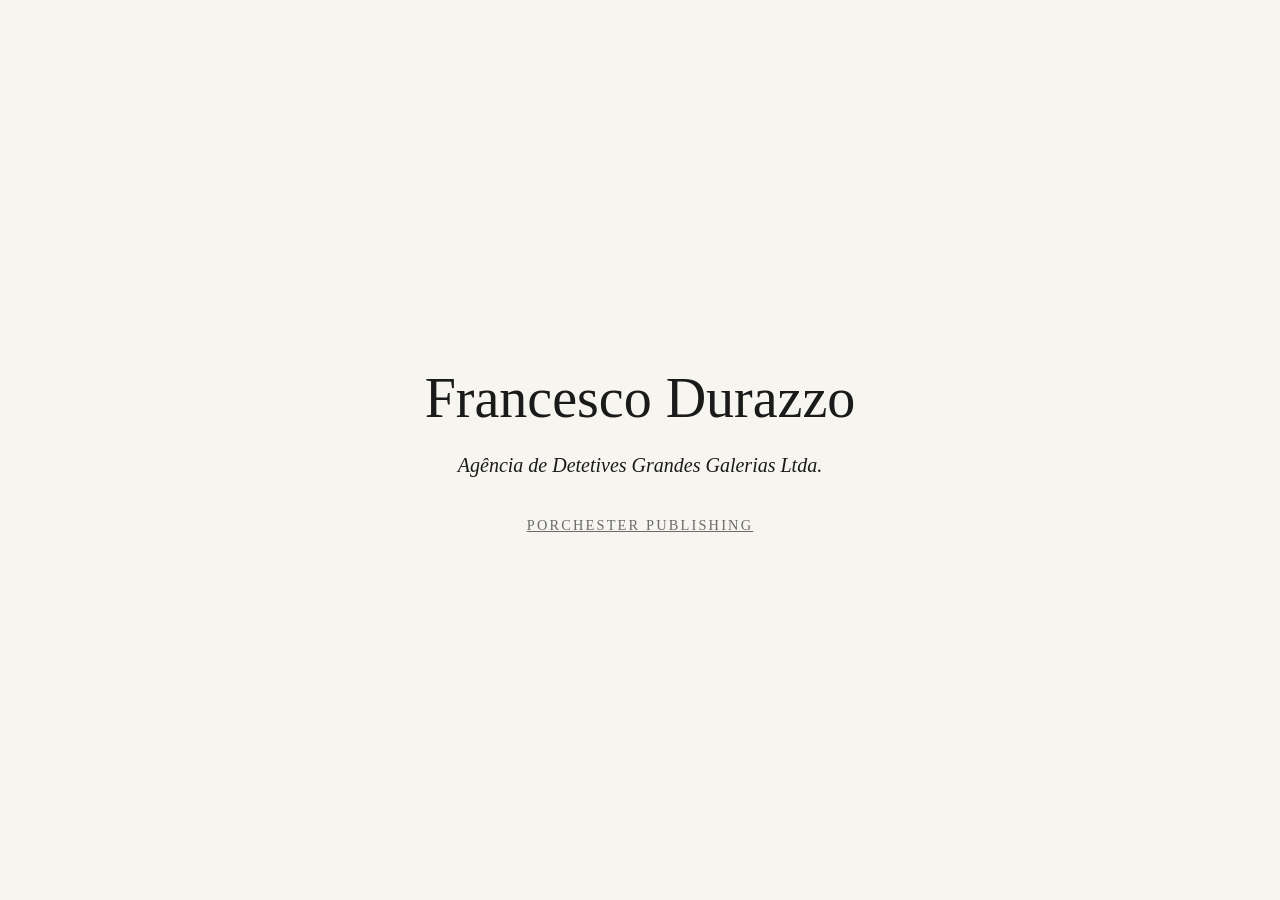
==== site/index.html @ e702c64a "Move public files into site/ so repo notes aren't published" ====
<!doctype html>
<html lang="en">
<head>
<meta charset="utf-8">
<meta name="viewport" content="width=device-width, initial-scale=1">
<title>Francesco Durazzo</title>
<meta name="description" content="Francesco Durazzo, author of Agência de Detetives Grandes Galerias Ltda.">
<style>
  :root { --ink: #1a1a1a; --paper: #f7f5f0; --muted: #6b6b6b; }
  @media (prefers-color-scheme: dark) { :root { --ink: #ecebe6; --paper: #161616; --muted: #9a9a9a; } }
  html, body { margin: 0; height: 100%; background: var(--paper); color: var(--ink); }
  body { display: flex; align-items: center; justify-content: center; font-family: Georgia, "Times New Roman", serif; padding: 0 16px; }
  main { text-align: center; max-width: 36rem; }
  h1 { font-weight: normal; font-size: clamp(2rem, 6vw, 3.5rem); margin: 0; }
  .book { font-style: italic; font-size: 1.25rem; margin: 1.5rem 0 0; }
  .imprint { color: var(--muted); font-size: 0.9rem; letter-spacing: 0.15em; text-transform: uppercase; margin: 2.5rem 0 0; }
  a { color: inherit; }
</style>
</head>
<body>
<main>
  <h1>Francesco Durazzo</h1>
  <p class="book" lang="pt-BR">Agência de Detetives Grandes Galerias Ltda.</p>
  <p class="imprint"><a href="https://porchesterpublishing.com">Porchester Publishing</a></p>
</main>
</body>
</html>
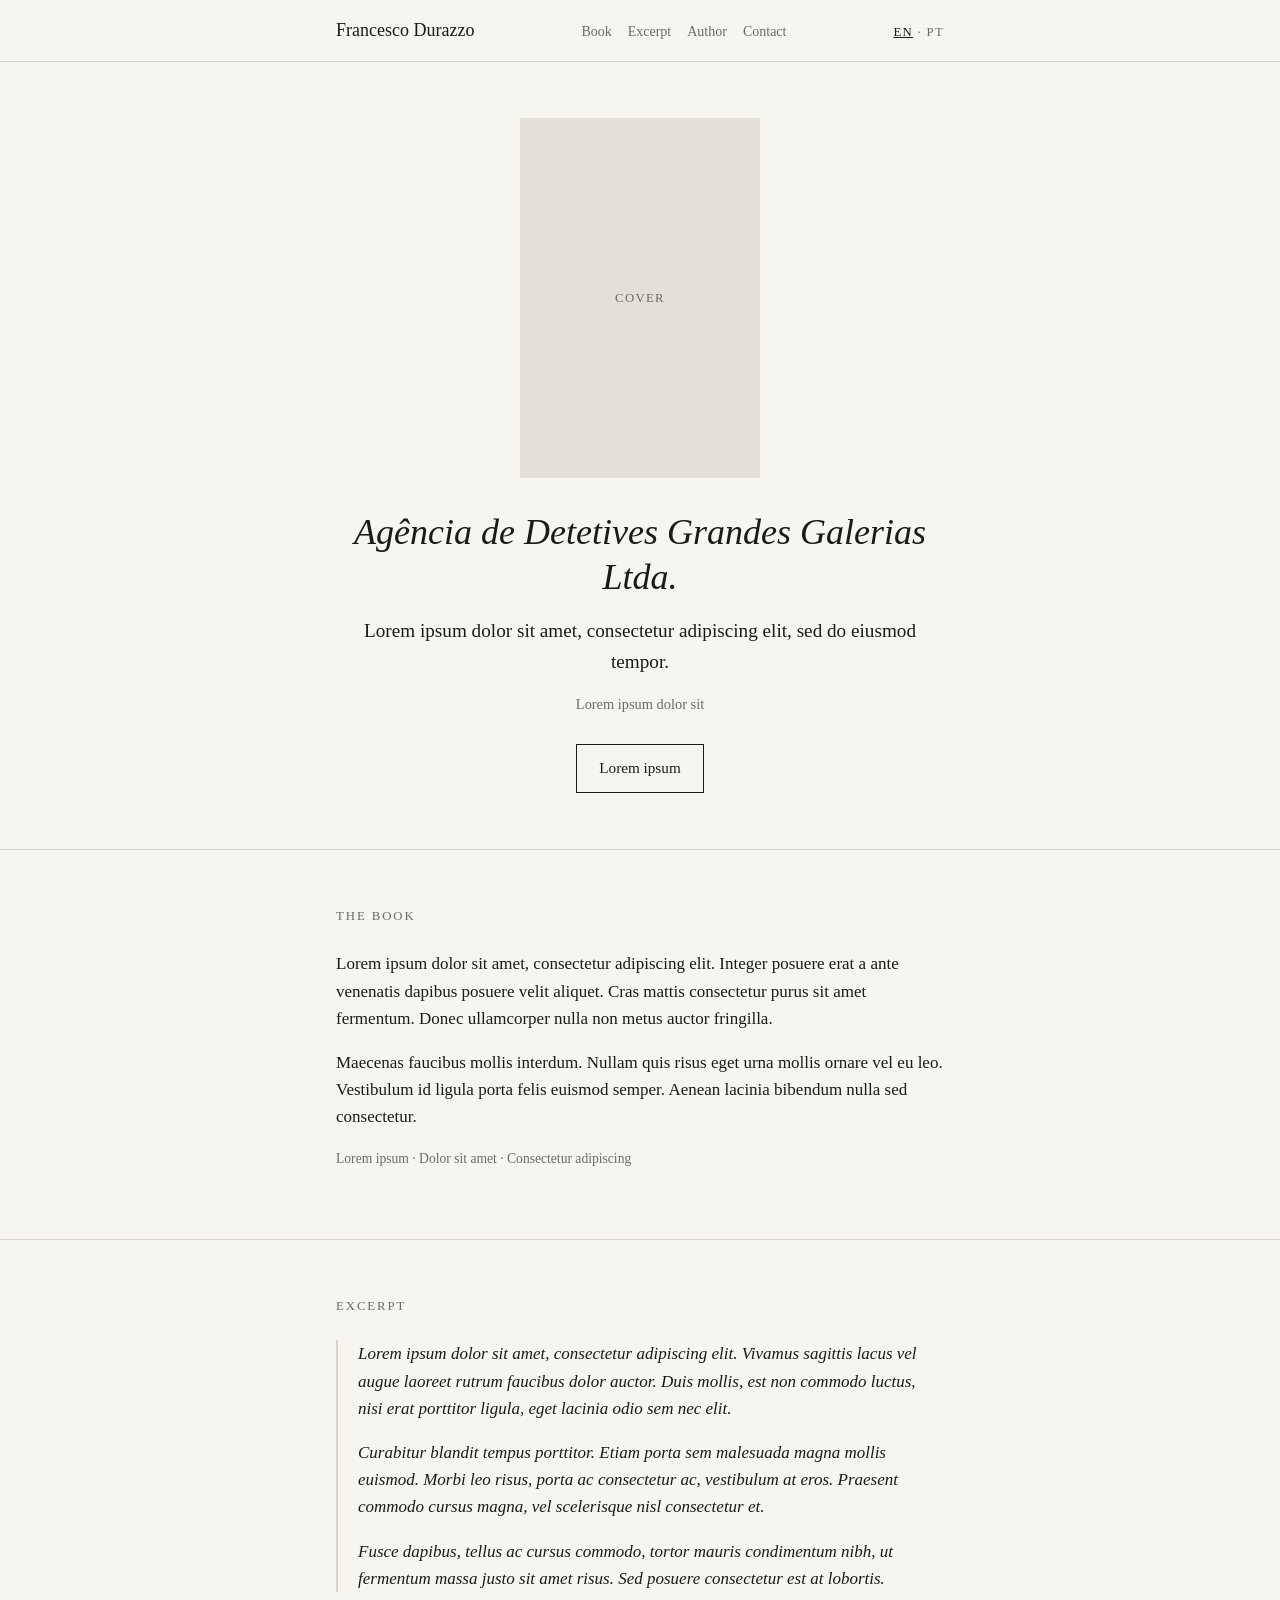
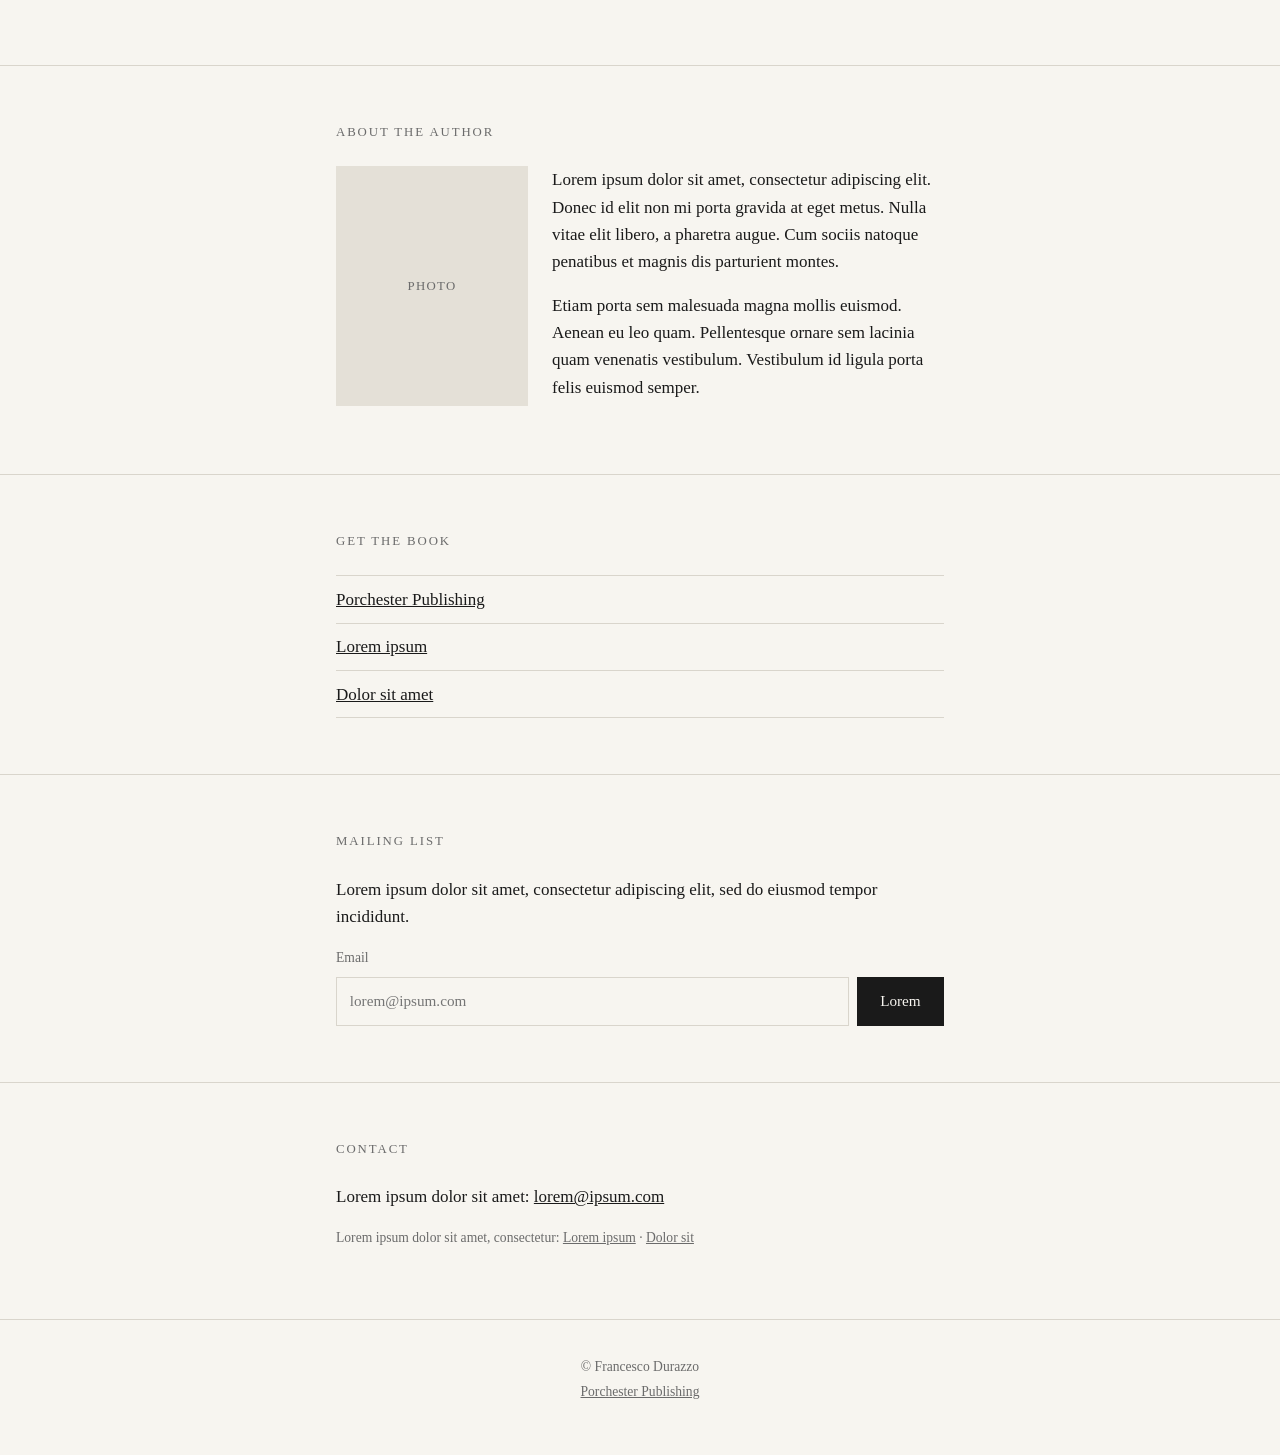
==== commit ef98c6b4: "One-page layout with placeholder text (preview only) Co-Authored-By: Claude Opus 5.5 <noreply@anthro" ====
--- a/site/index.html
+++ b/site/index.html
@@ -3,25 +3,160 @@
 <head>
 <meta charset="utf-8">
 <meta name="viewport" content="width=device-width, initial-scale=1">
+<meta name="robots" content="noindex">
 <title>Francesco Durazzo</title>
 <meta name="description" content="Francesco Durazzo, author of Agência de Detetives Grandes Galerias Ltda.">
 <style>
-  :root { --ink: #1a1a1a; --paper: #f7f5f0; --muted: #6b6b6b; }
-  @media (prefers-color-scheme: dark) { :root { --ink: #ecebe6; --paper: #161616; --muted: #9a9a9a; } }
-  html, body { margin: 0; height: 100%; background: var(--paper); color: var(--ink); }
-  body { display: flex; align-items: center; justify-content: center; font-family: Georgia, "Times New Roman", serif; padding: 0 16px; }
-  main { text-align: center; max-width: 36rem; }
-  h1 { font-weight: normal; font-size: clamp(2rem, 6vw, 3.5rem); margin: 0; }
-  .book { font-style: italic; font-size: 1.25rem; margin: 1.5rem 0 0; }
-  .imprint { color: var(--muted); font-size: 0.9rem; letter-spacing: 0.15em; text-transform: uppercase; margin: 2.5rem 0 0; }
+  :root { --ink: #1a1a1a; --paper: #f7f5f0; --muted: #6b6b6b; --rule: #d9d5cc; --box: #e4e0d7; }
+  @media (prefers-color-scheme: dark) { :root { --ink: #ecebe6; --paper: #161616; --muted: #9a9a9a; --rule: #333; --box: #2a2a2a; } }
+  * { box-sizing: border-box; }
+  html { scroll-behavior: smooth; }
+  body { margin: 0; background: var(--paper); color: var(--ink); font-family: Georgia, "Times New Roman", serif; line-height: 1.6; font-size: 1.0625rem; }
   a { color: inherit; }
+  .wrap { max-width: 40rem; margin: 0 auto; padding: 0 16px; }
+
+  header { border-bottom: 1px solid var(--rule); }
+  header .wrap { display: flex; flex-wrap: wrap; align-items: baseline; justify-content: space-between; gap: .5rem 1rem; padding-top: 1rem; padding-bottom: 1rem; }
+  .name { font-size: 1.125rem; text-decoration: none; }
+  nav { display: flex; flex-wrap: wrap; gap: .25rem 1rem; font-size: .875rem; }
+  nav a { text-decoration: none; color: var(--muted); }
+  nav a:hover { color: var(--ink); }
+  .lang { font-size: .8rem; letter-spacing: .1em; color: var(--muted); }
+  .lang a { text-decoration: none; }
+  .lang [aria-current] { color: var(--ink); text-decoration: underline; }
+
+  section { padding: 3.5rem 0; border-bottom: 1px solid var(--rule); }
+  h1, h2 { font-weight: normal; }
+  h2 { font-size: .8rem; letter-spacing: .15em; text-transform: uppercase; color: var(--muted); margin: 0 0 1.5rem; }
+
+  .hero { text-align: center; }
+  .ph { background: var(--box); color: var(--muted); display: flex; align-items: center; justify-content: center; font-size: .8rem; letter-spacing: .1em; text-transform: uppercase; }
+  .cover { width: min(60%, 15rem); aspect-ratio: 2 / 3; margin: 0 auto 2rem; }
+  .hero h1 { font-style: italic; font-size: clamp(1.6rem, 5vw, 2.25rem); margin: 0; line-height: 1.25; }
+  .hook { font-size: 1.2rem; margin: 1rem 0 0; }
+  .status { color: var(--muted); font-size: .9rem; margin: 1rem 0 0; }
+  .btn { display: inline-block; margin-top: 1.75rem; padding: .7rem 1.4rem; border: 1px solid var(--ink); text-decoration: none; font-size: .95rem; }
+  .btn:hover { background: var(--ink); color: var(--paper); }
+
+  blockquote { margin: 0; padding-left: 1.25rem; border-left: 2px solid var(--rule); font-style: italic; }
+
+  .author { display: grid; gap: 1.5rem; }
+  .photo { width: min(70%, 16rem); aspect-ratio: 4 / 5; }
+  @media (min-width: 36rem) { .author { grid-template-columns: 12rem 1fr; align-items: start; } .photo { width: 100%; } }
+  .author p:first-child { margin-top: 0; }
+
+  .links { list-style: none; padding: 0; margin: 0; }
+  .links li { padding: .6rem 0; border-top: 1px solid var(--rule); }
+  .links li:last-child { border-bottom: 1px solid var(--rule); }
+
+  form { display: flex; flex-wrap: wrap; gap: .5rem; margin-top: 1rem; }
+  input[type=email] { flex: 1 1 14rem; min-width: 0; padding: .7rem .8rem; font: inherit; font-size: .95rem; background: transparent; color: var(--ink); border: 1px solid var(--rule); }
+  button { padding: .7rem 1.4rem; font: inherit; font-size: .95rem; background: var(--ink); color: var(--paper); border: 1px solid var(--ink); cursor: pointer; }
+  .small { color: var(--muted); font-size: .85rem; }
+
+  footer { padding: 2rem 0 3rem; color: var(--muted); font-size: .85rem; text-align: center; }
+  footer p { margin: .25rem 0; }
 </style>
 </head>
 <body>
-<main>
-  <h1>Francesco Durazzo</h1>
-  <p class="book" lang="pt-BR">Agência de Detetives Grandes Galerias Ltda.</p>
-  <p class="imprint"><a href="https://porchesterpublishing.com">Porchester Publishing</a></p>
+
+<header>
+  <div class="wrap">
+    <a class="name" href="#top">Francesco Durazzo</a>
+    <nav aria-label="Sections">
+      <a href="#book">Book</a>
+      <a href="#excerpt">Excerpt</a>
+      <a href="#author">Author</a>
+      <a href="#contact">Contact</a>
+    </nav>
+    <div class="lang" aria-label="Language"><a href="#" aria-current="true">EN</a> · <a href="#" hreflang="pt-BR">PT</a></div>
+  </div>
+</header>
+
+<main id="top">
+
+  <section class="hero">
+    <div class="wrap">
+      <div class="cover ph" role="img" aria-label="Book cover">Cover</div>
+      <h1 lang="pt-BR">Agência de Detetives Grandes Galerias Ltda.</h1>
+      <p class="hook">Lorem ipsum dolor sit amet, consectetur adipiscing elit, sed do eiusmod tempor.</p>
+      <p class="status">Lorem ipsum dolor sit</p>
+      <a class="btn" href="#newsletter">Lorem ipsum</a>
+    </div>
+  </section>
+
+  <section id="book">
+    <div class="wrap">
+      <h2>The book</h2>
+      <p>Lorem ipsum dolor sit amet, consectetur adipiscing elit. Integer posuere erat a ante venenatis dapibus posuere velit aliquet. Cras mattis consectetur purus sit amet fermentum. Donec ullamcorper nulla non metus auctor fringilla.</p>
+      <p>Maecenas faucibus mollis interdum. Nullam quis risus eget urna mollis ornare vel eu leo. Vestibulum id ligula porta felis euismod semper. Aenean lacinia bibendum nulla sed consectetur.</p>
+      <p class="small">Lorem ipsum · Dolor sit amet · Consectetur adipiscing</p>
+    </div>
+  </section>
+
+  <section id="excerpt">
+    <div class="wrap">
+      <h2>Excerpt</h2>
+      <blockquote>
+        <p>Lorem ipsum dolor sit amet, consectetur adipiscing elit. Vivamus sagittis lacus vel augue laoreet rutrum faucibus dolor auctor. Duis mollis, est non commodo luctus, nisi erat porttitor ligula, eget lacinia odio sem nec elit.</p>
+        <p>Curabitur blandit tempus porttitor. Etiam porta sem malesuada magna mollis euismod. Morbi leo risus, porta ac consectetur ac, vestibulum at eros. Praesent commodo cursus magna, vel scelerisque nisl consectetur et.</p>
+        <p>Fusce dapibus, tellus ac cursus commodo, tortor mauris condimentum nibh, ut fermentum massa justo sit amet risus. Sed posuere consectetur est at lobortis.</p>
+      </blockquote>
+    </div>
+  </section>
+
+  <section id="author">
+    <div class="wrap">
+      <h2>About the author</h2>
+      <div class="author">
+        <div class="photo ph" role="img" aria-label="Author photo">Photo</div>
+        <div>
+          <p>Lorem ipsum dolor sit amet, consectetur adipiscing elit. Donec id elit non mi porta gravida at eget metus. Nulla vitae elit libero, a pharetra augue. Cum sociis natoque penatibus et magnis dis parturient montes.</p>
+          <p>Etiam porta sem malesuada magna mollis euismod. Aenean eu leo quam. Pellentesque ornare sem lacinia quam venenatis vestibulum. Vestibulum id ligula porta felis euismod semper.</p>
+        </div>
+      </div>
+    </div>
+  </section>
+
+  <section id="buy">
+    <div class="wrap">
+      <h2>Get the book</h2>
+      <ul class="links">
+        <li><a href="https://porchesterpublishing.com">Porchester Publishing</a></li>
+        <li><a href="#">Lorem ipsum</a></li>
+        <li><a href="#">Dolor sit amet</a></li>
+      </ul>
+    </div>
+  </section>
+
+  <section id="newsletter">
+    <div class="wrap">
+      <h2>Mailing list</h2>
+      <p>Lorem ipsum dolor sit amet, consectetur adipiscing elit, sed do eiusmod tempor incididunt.</p>
+      <form onsubmit="return false">
+        <label class="small" for="email" style="flex-basis:100%">Email</label>
+        <input id="email" type="email" placeholder="lorem@ipsum.com" autocomplete="email">
+        <button type="submit">Lorem</button>
+      </form>
+    </div>
+  </section>
+
+  <section id="contact">
+    <div class="wrap">
+      <h2>Contact</h2>
+      <p>Lorem ipsum dolor sit amet: <a href="#">lorem@ipsum.com</a></p>
+      <p class="small">Lorem ipsum dolor sit amet, consectetur: <a href="#">Lorem ipsum</a> · <a href="#">Dolor sit</a></p>
+    </div>
+  </section>
+
 </main>
+
+<footer>
+  <div class="wrap">
+    <p>© Francesco Durazzo</p>
+    <p><a href="https://porchesterpublishing.com">Porchester Publishing</a></p>
+  </div>
+</footer>
+
 </body>
 </html>
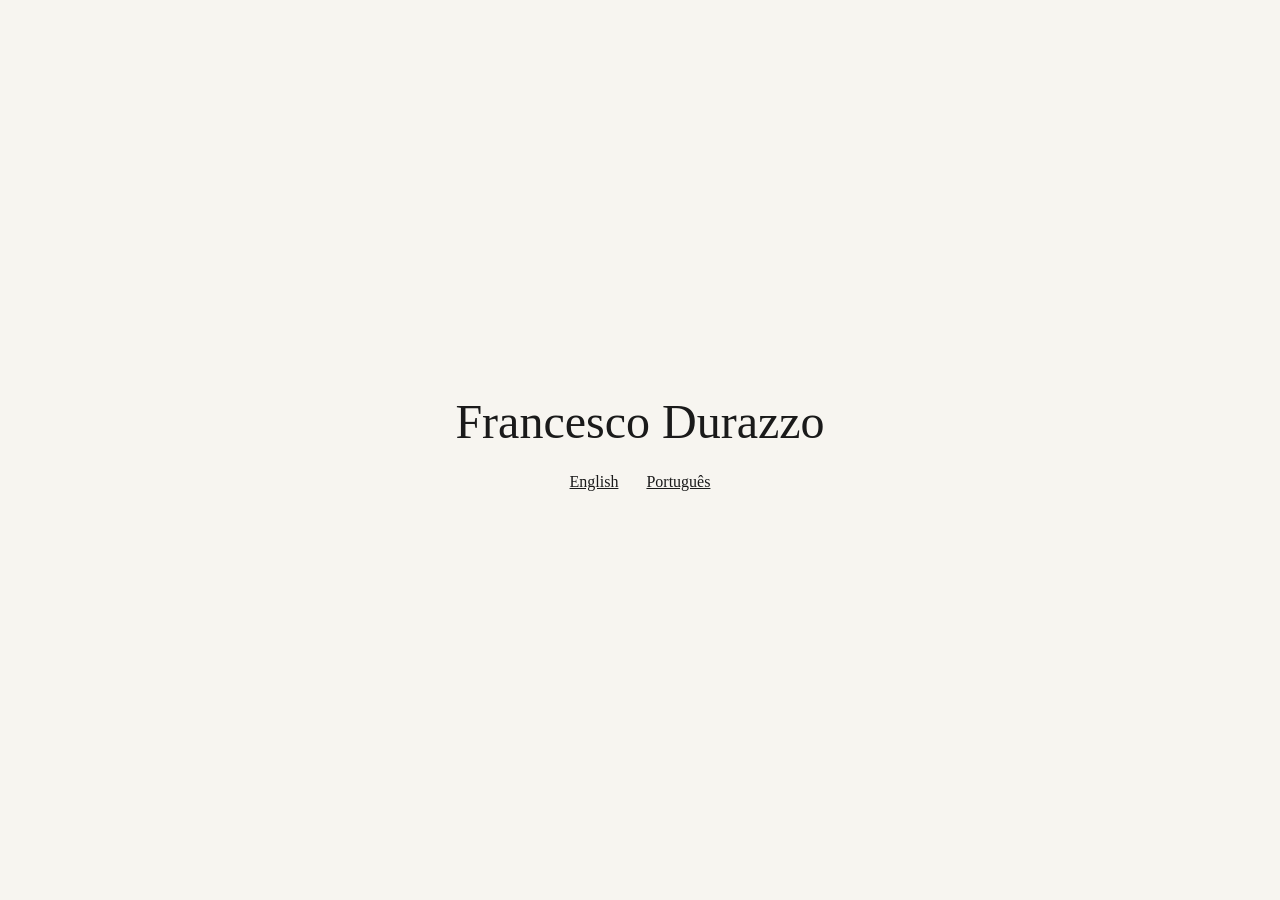
==== commit f916c2ca: "English and Brazilian Portuguese versions with automatic language choice Pages at /en/ and /pt-br/; " ====
--- a/site/index.html
+++ b/site/index.html
@@ -5,158 +5,21 @@
 <meta name="viewport" content="width=device-width, initial-scale=1">
 <meta name="robots" content="noindex">
 <title>Francesco Durazzo</title>
-<meta name="description" content="Francesco Durazzo, author of Agência de Detetives Grandes Galerias Ltda.">
+<link rel="alternate" hreflang="en" href="https://francescodurazzo.com/en/">
+<link rel="alternate" hreflang="pt-BR" href="https://francescodurazzo.com/pt-br/">
 <style>
-  :root { --ink: #1a1a1a; --paper: #f7f5f0; --muted: #6b6b6b; --rule: #d9d5cc; --box: #e4e0d7; }
-  @media (prefers-color-scheme: dark) { :root { --ink: #ecebe6; --paper: #161616; --muted: #9a9a9a; --rule: #333; --box: #2a2a2a; } }
-  * { box-sizing: border-box; }
-  html { scroll-behavior: smooth; }
-  body { margin: 0; background: var(--paper); color: var(--ink); font-family: Georgia, "Times New Roman", serif; line-height: 1.6; font-size: 1.0625rem; }
-  a { color: inherit; }
-  .wrap { max-width: 40rem; margin: 0 auto; padding: 0 16px; }
-
-  header { border-bottom: 1px solid var(--rule); }
-  header .wrap { display: flex; flex-wrap: wrap; align-items: baseline; justify-content: space-between; gap: .5rem 1rem; padding-top: 1rem; padding-bottom: 1rem; }
-  .name { font-size: 1.125rem; text-decoration: none; }
-  nav { display: flex; flex-wrap: wrap; gap: .25rem 1rem; font-size: .875rem; }
-  nav a { text-decoration: none; color: var(--muted); }
-  nav a:hover { color: var(--ink); }
-  .lang { font-size: .8rem; letter-spacing: .1em; color: var(--muted); }
-  .lang a { text-decoration: none; }
-  .lang [aria-current] { color: var(--ink); text-decoration: underline; }
-
-  section { padding: 3.5rem 0; border-bottom: 1px solid var(--rule); }
-  h1, h2 { font-weight: normal; }
-  h2 { font-size: .8rem; letter-spacing: .15em; text-transform: uppercase; color: var(--muted); margin: 0 0 1.5rem; }
-
-  .hero { text-align: center; }
-  .ph { background: var(--box); color: var(--muted); display: flex; align-items: center; justify-content: center; font-size: .8rem; letter-spacing: .1em; text-transform: uppercase; }
-  .cover { width: min(60%, 15rem); aspect-ratio: 2 / 3; margin: 0 auto 2rem; }
-  .hero h1 { font-style: italic; font-size: clamp(1.6rem, 5vw, 2.25rem); margin: 0; line-height: 1.25; }
-  .hook { font-size: 1.2rem; margin: 1rem 0 0; }
-  .status { color: var(--muted); font-size: .9rem; margin: 1rem 0 0; }
-  .btn { display: inline-block; margin-top: 1.75rem; padding: .7rem 1.4rem; border: 1px solid var(--ink); text-decoration: none; font-size: .95rem; }
-  .btn:hover { background: var(--ink); color: var(--paper); }
-
-  blockquote { margin: 0; padding-left: 1.25rem; border-left: 2px solid var(--rule); font-style: italic; }
-
-  .author { display: grid; gap: 1.5rem; }
-  .photo { width: min(70%, 16rem); aspect-ratio: 4 / 5; }
-  @media (min-width: 36rem) { .author { grid-template-columns: 12rem 1fr; align-items: start; } .photo { width: 100%; } }
-  .author p:first-child { margin-top: 0; }
-
-  .links { list-style: none; padding: 0; margin: 0; }
-  .links li { padding: .6rem 0; border-top: 1px solid var(--rule); }
-  .links li:last-child { border-bottom: 1px solid var(--rule); }
-
-  form { display: flex; flex-wrap: wrap; gap: .5rem; margin-top: 1rem; }
-  input[type=email] { flex: 1 1 14rem; min-width: 0; padding: .7rem .8rem; font: inherit; font-size: .95rem; background: transparent; color: var(--ink); border: 1px solid var(--rule); }
-  button { padding: .7rem 1.4rem; font: inherit; font-size: .95rem; background: var(--ink); color: var(--paper); border: 1px solid var(--ink); cursor: pointer; }
-  .small { color: var(--muted); font-size: .85rem; }
-
-  footer { padding: 2rem 0 3rem; color: var(--muted); font-size: .85rem; text-align: center; }
-  footer p { margin: .25rem 0; }
+  :root { --ink: #1a1a1a; --paper: #f7f5f0; }
+  @media (prefers-color-scheme: dark) { :root { --ink: #ecebe6; --paper: #161616; } }
+  html, body { margin: 0; height: 100%; background: var(--paper); color: var(--ink); }
+  body { display: flex; align-items: center; justify-content: center; font-family: Georgia, "Times New Roman", serif; padding: 0 16px; text-align: center; }
+  h1 { font-weight: normal; font-size: clamp(2rem, 6vw, 3rem); margin: 0 0 1.5rem; }
+  a { color: inherit; margin: 0 .75rem; }
 </style>
 </head>
 <body>
-
-<header>
-  <div class="wrap">
-    <a class="name" href="#top">Francesco Durazzo</a>
-    <nav aria-label="Sections">
-      <a href="#book">Book</a>
-      <a href="#excerpt">Excerpt</a>
-      <a href="#author">Author</a>
-      <a href="#contact">Contact</a>
-    </nav>
-    <div class="lang" aria-label="Language"><a href="#" aria-current="true">EN</a> · <a href="#" hreflang="pt-BR">PT</a></div>
-  </div>
-</header>
-
-<main id="top">
-
-  <section class="hero">
-    <div class="wrap">
-      <div class="cover ph" role="img" aria-label="Book cover">Cover</div>
-      <h1 lang="pt-BR">Agência de Detetives Grandes Galerias Ltda.</h1>
-      <p class="hook">Lorem ipsum dolor sit amet, consectetur adipiscing elit, sed do eiusmod tempor.</p>
-      <p class="status">Lorem ipsum dolor sit</p>
-      <a class="btn" href="#newsletter">Lorem ipsum</a>
-    </div>
-  </section>
-
-  <section id="book">
-    <div class="wrap">
-      <h2>The book</h2>
-      <p>Lorem ipsum dolor sit amet, consectetur adipiscing elit. Integer posuere erat a ante venenatis dapibus posuere velit aliquet. Cras mattis consectetur purus sit amet fermentum. Donec ullamcorper nulla non metus auctor fringilla.</p>
-      <p>Maecenas faucibus mollis interdum. Nullam quis risus eget urna mollis ornare vel eu leo. Vestibulum id ligula porta felis euismod semper. Aenean lacinia bibendum nulla sed consectetur.</p>
-      <p class="small">Lorem ipsum · Dolor sit amet · Consectetur adipiscing</p>
-    </div>
-  </section>
-
-  <section id="excerpt">
-    <div class="wrap">
-      <h2>Excerpt</h2>
-      <blockquote>
-        <p>Lorem ipsum dolor sit amet, consectetur adipiscing elit. Vivamus sagittis lacus vel augue laoreet rutrum faucibus dolor auctor. Duis mollis, est non commodo luctus, nisi erat porttitor ligula, eget lacinia odio sem nec elit.</p>
-        <p>Curabitur blandit tempus porttitor. Etiam porta sem malesuada magna mollis euismod. Morbi leo risus, porta ac consectetur ac, vestibulum at eros. Praesent commodo cursus magna, vel scelerisque nisl consectetur et.</p>
-        <p>Fusce dapibus, tellus ac cursus commodo, tortor mauris condimentum nibh, ut fermentum massa justo sit amet risus. Sed posuere consectetur est at lobortis.</p>
-      </blockquote>
-    </div>
-  </section>
-
-  <section id="author">
-    <div class="wrap">
-      <h2>About the author</h2>
-      <div class="author">
-        <div class="photo ph" role="img" aria-label="Author photo">Photo</div>
-        <div>
-          <p>Lorem ipsum dolor sit amet, consectetur adipiscing elit. Donec id elit non mi porta gravida at eget metus. Nulla vitae elit libero, a pharetra augue. Cum sociis natoque penatibus et magnis dis parturient montes.</p>
-          <p>Etiam porta sem malesuada magna mollis euismod. Aenean eu leo quam. Pellentesque ornare sem lacinia quam venenatis vestibulum. Vestibulum id ligula porta felis euismod semper.</p>
-        </div>
-      </div>
-    </div>
-  </section>
-
-  <section id="buy">
-    <div class="wrap">
-      <h2>Get the book</h2>
-      <ul class="links">
-        <li><a href="https://porchesterpublishing.com">Porchester Publishing</a></li>
-        <li><a href="#">Lorem ipsum</a></li>
-        <li><a href="#">Dolor sit amet</a></li>
-      </ul>
-    </div>
-  </section>
-
-  <section id="newsletter">
-    <div class="wrap">
-      <h2>Mailing list</h2>
-      <p>Lorem ipsum dolor sit amet, consectetur adipiscing elit, sed do eiusmod tempor incididunt.</p>
-      <form onsubmit="return false">
-        <label class="small" for="email" style="flex-basis:100%">Email</label>
-        <input id="email" type="email" placeholder="lorem@ipsum.com" autocomplete="email">
-        <button type="submit">Lorem</button>
-      </form>
-    </div>
-  </section>
-
-  <section id="contact">
-    <div class="wrap">
-      <h2>Contact</h2>
-      <p>Lorem ipsum dolor sit amet: <a href="#">lorem@ipsum.com</a></p>
-      <p class="small">Lorem ipsum dolor sit amet, consectetur: <a href="#">Lorem ipsum</a> · <a href="#">Dolor sit</a></p>
-    </div>
-  </section>
-
+<main>
+  <h1>Francesco Durazzo</h1>
+  <p><a href="/en/" lang="en">English</a> <a href="/pt-br/" lang="pt-BR">Português</a></p>
 </main>
-
-<footer>
-  <div class="wrap">
-    <p>© Francesco Durazzo</p>
-    <p><a href="https://porchesterpublishing.com">Porchester Publishing</a></p>
-  </div>
-</footer>
-
 </body>
 </html>
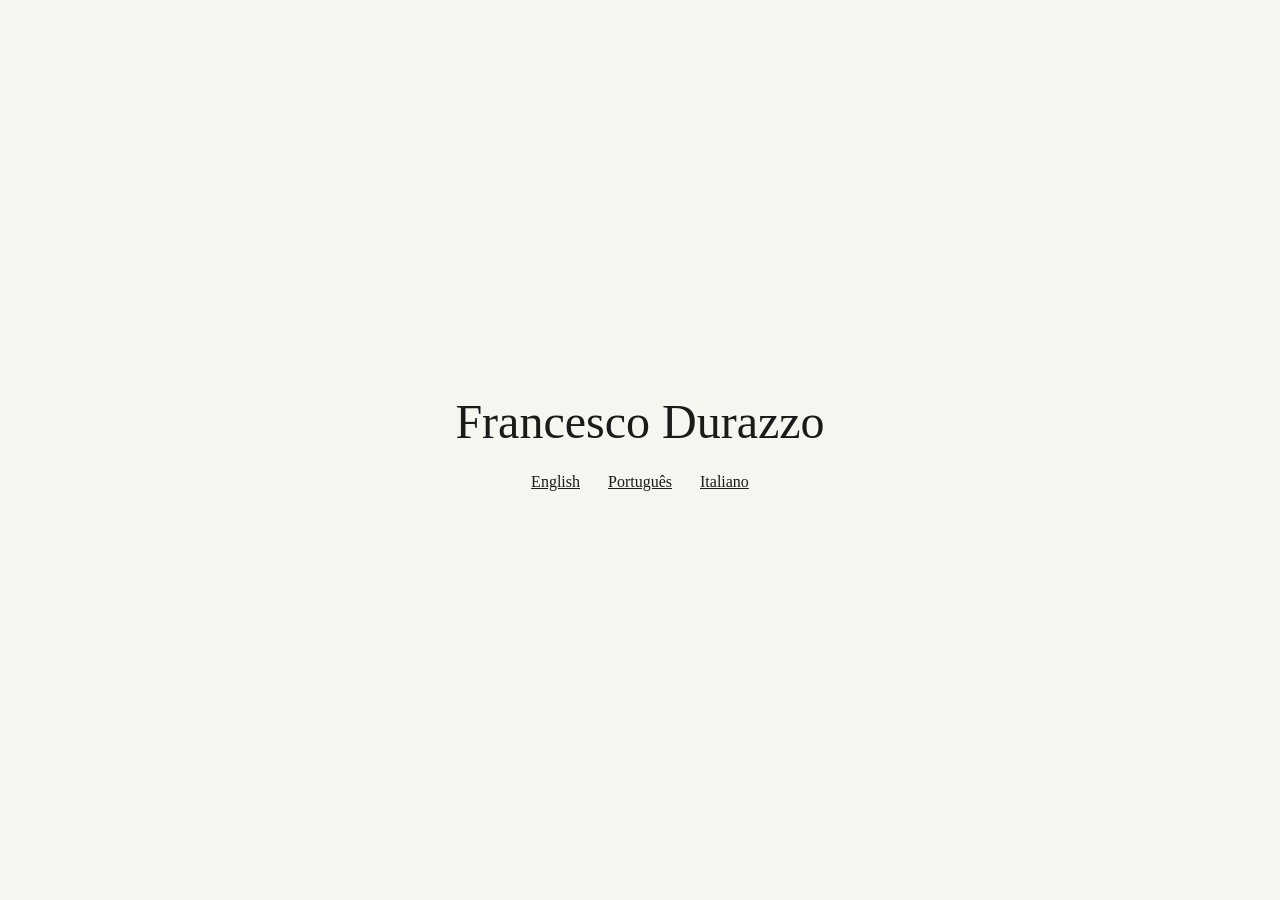
==== commit bc6fa57d: "Add Italian version and coming-soon status in all three languages Co-Authored-By: Claude Opus 5.5 <n" ====
--- a/site/index.html
+++ b/site/index.html
@@ -7,6 +7,7 @@
 <title>Francesco Durazzo</title>
 <link rel="alternate" hreflang="en" href="https://francescodurazzo.com/en/">
 <link rel="alternate" hreflang="pt-BR" href="https://francescodurazzo.com/pt-br/">
+<link rel="alternate" hreflang="it" href="https://francescodurazzo.com/it/">
 <style>
   :root { --ink: #1a1a1a; --paper: #f7f5f0; }
   @media (prefers-color-scheme: dark) { :root { --ink: #ecebe6; --paper: #161616; } }
@@ -19,7 +20,7 @@
 <body>
 <main>
   <h1>Francesco Durazzo</h1>
-  <p><a href="/en/" lang="en">English</a> <a href="/pt-br/" lang="pt-BR">Português</a></p>
+  <p><a href="/en/" lang="en">English</a> <a href="/pt-br/" lang="pt-BR">Português</a> <a href="/it/" lang="it">Italiano</a></p>
 </main>
 </body>
 </html>
